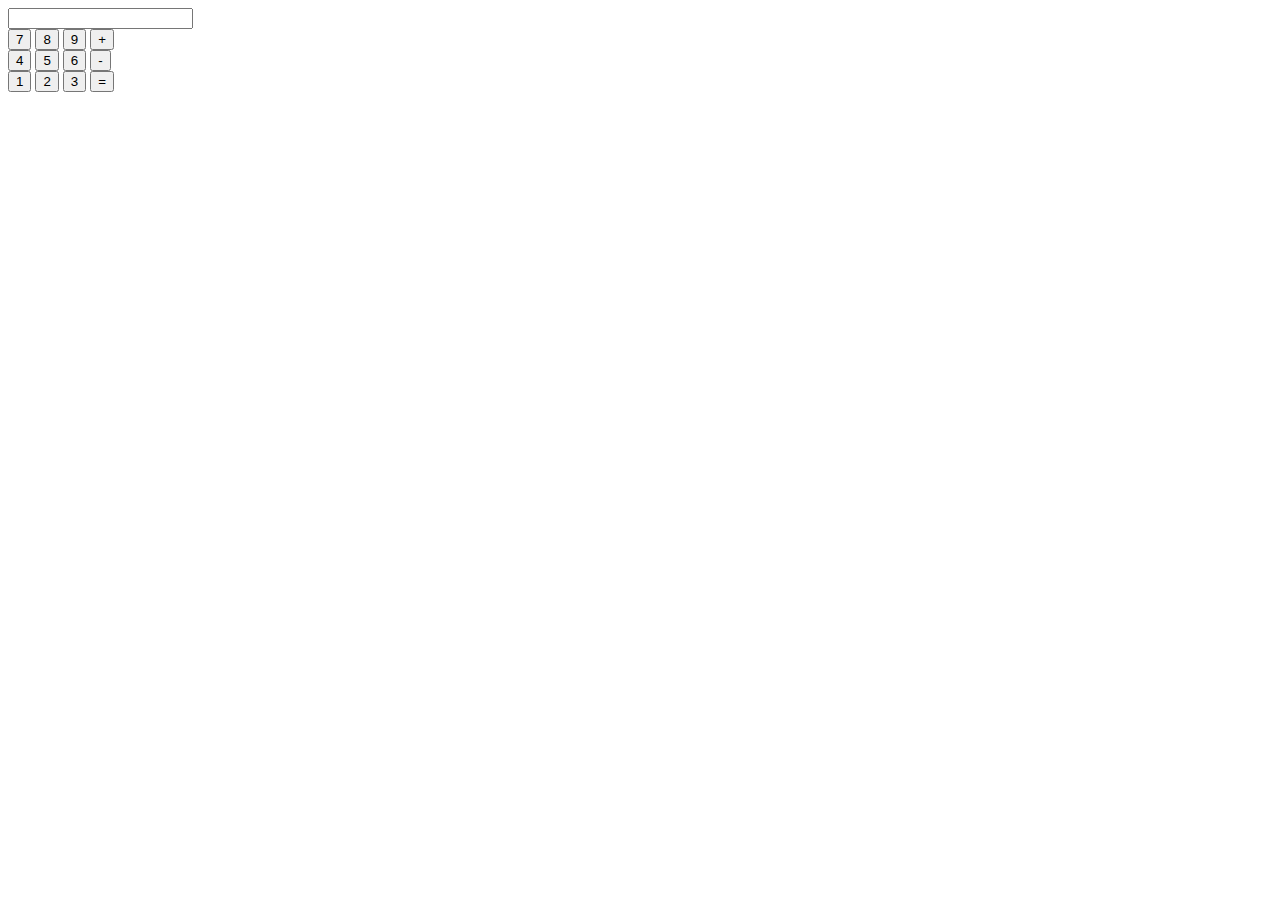
==== Task-2/index.html @ 5b2cc5aa "Create index.html" ====
<!DOCTYPE html>
<html lang="en">
<head>
    <meta charset="UTF-8">
    <meta name="viewport" content="width=device-width, initial-scale=1.0">
    <title>Basic Calculator</title>
    <link rel="stylesheet" href="style.css">
</head>
<body>

    <div id="calculator">
        <input type="text" id="display" readonly>
        <div>
            <button onclick="appendValue('7')">7</button>
            <button onclick="appendValue('8')">8</button>
            <button onclick="appendValue('9')">9</button>
            <button onclick="appendOperator('+')">+</button>
        </div>
        <div>
            <button onclick="appendValue('4')">4</button>
            <button onclick="appendValue('5')">5</button>
            <button onclick="appendValue('6')">6</button>
            <button onclick="appendOperator('-')">-</button>
        </div>
        <div>
            <button onclick="appendValue('1')">1</button>
            <button onclick="appendValue('2')">2</button>
            <button onclick="appendValue('3')">3</button>
            <button onclick="calculate()">=</button>
        </div>
        <div id="result"></div>
      </div>

    <script src="scripts.js"></script>
</body>
</html>
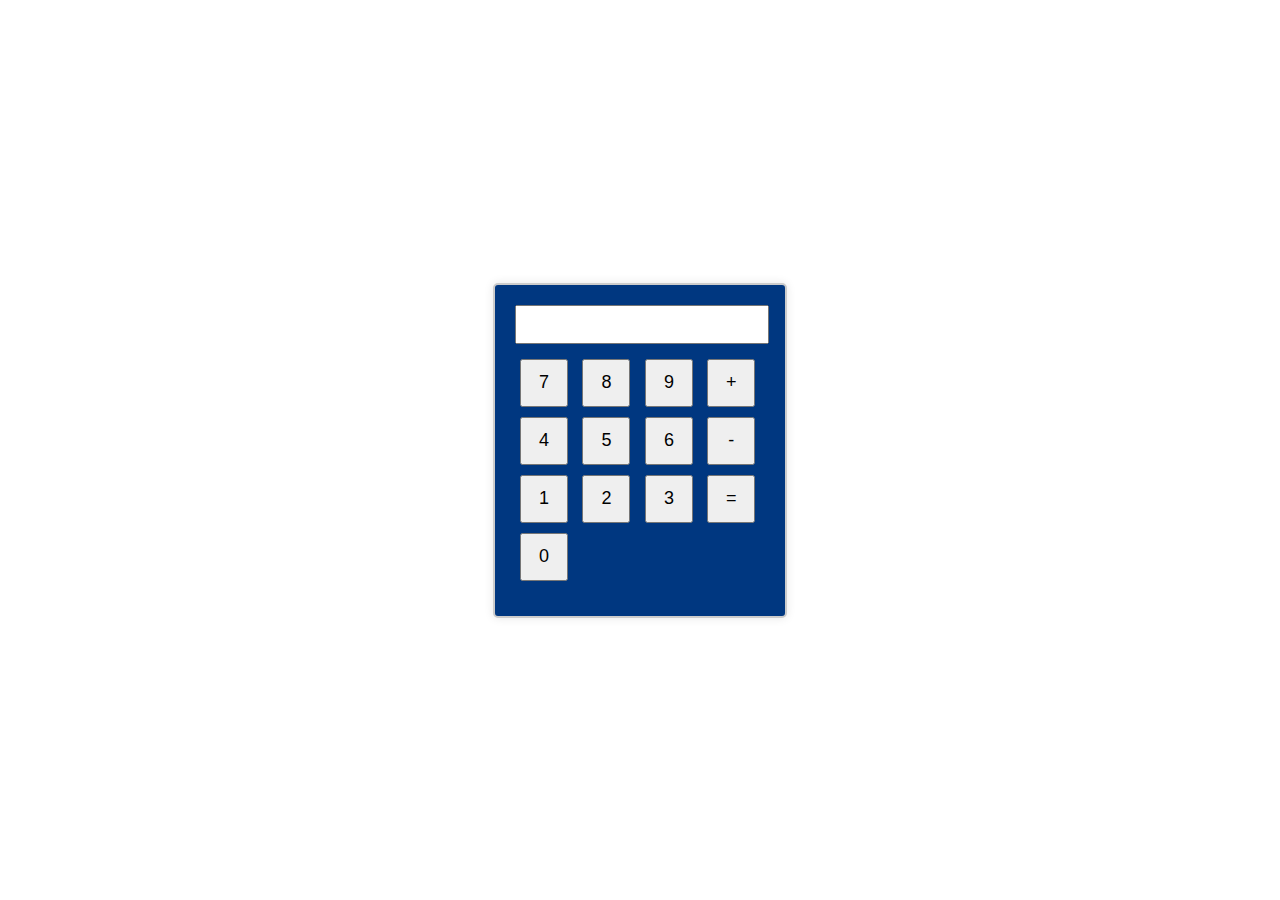
==== commit b460fbf9: "Update index.html" ====
--- a/Task-2/index.html
+++ b/Task-2/index.html
@@ -28,6 +28,9 @@
             <button onclick="appendValue('3')">3</button>
             <button onclick="calculate()">=</button>
         </div>
+        <div>
+            <button onclick="appendValue('0')">0</button>
+        </div>
         <div id="result"></div>
       </div>
 
--- a/Task-2/style.css
+++ b/Task-2/style.css
@@ -0,0 +1,39 @@
+body {
+    font-family: 'Arial', sans-serif;
+    display: flex;
+    align-items: center;
+    justify-content: center;
+    height: 100vh;
+    margin: 0;
+  }
+  
+  #calculator {
+    border: 2px solid #ccc;
+    border-radius: 5px;
+    padding: 20px;
+    box-shadow: 0 0 10px rgba(0, 0, 0, 0.1);
+    background-color: rgb(0, 55, 128);
+    width: 250px;
+  }
+  
+  input {
+    width: calc(100% - 20px);
+    padding: 10px;
+    margin-bottom: 10px;
+  }
+  
+  button {
+    width: 48px;
+    height: 48px;
+    margin: 5px;
+    font-size: 18px;
+    cursor: pointer;
+  }
+  
+  #result {
+    font-size: 20px;
+    font-weight: bold;
+    margin-top: 10px;
+    color: #fff;
+  }
+  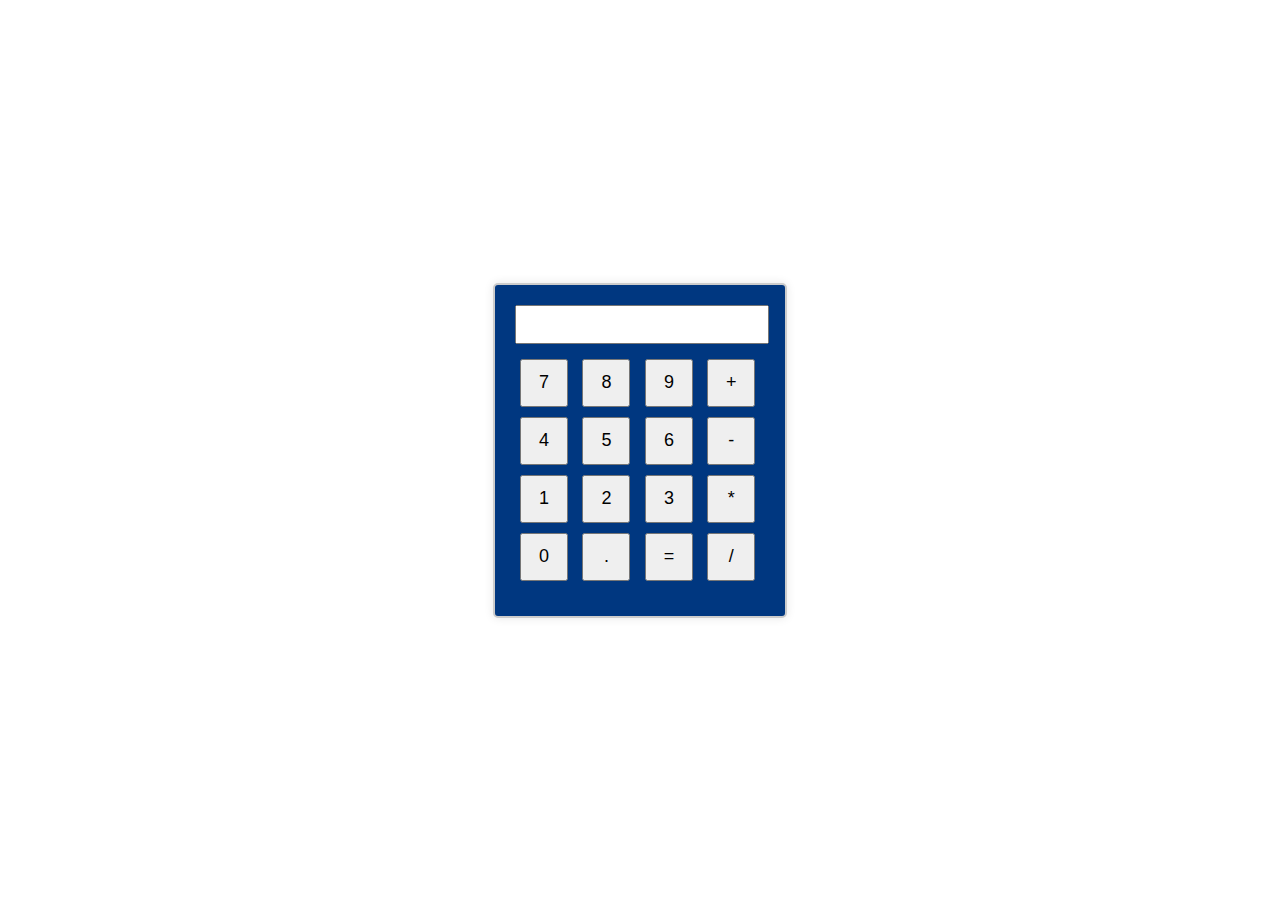
==== commit 9e66735e: "Update index.html" ====
--- a/Task-2/index.html
+++ b/Task-2/index.html
@@ -26,10 +26,13 @@
             <button onclick="appendValue('1')">1</button>
             <button onclick="appendValue('2')">2</button>
             <button onclick="appendValue('3')">3</button>
-            <button onclick="calculate()">=</button>
+            <button onclick="appendOperator('*')">*</button>
         </div>
         <div>
             <button onclick="appendValue('0')">0</button>
+            <button onclick="appendValue('.')">.</button>
+            <button onclick="calculate()">=</button>
+            <button onclick="appendOperator('/')">/</button>
         </div>
         <div id="result"></div>
       </div>
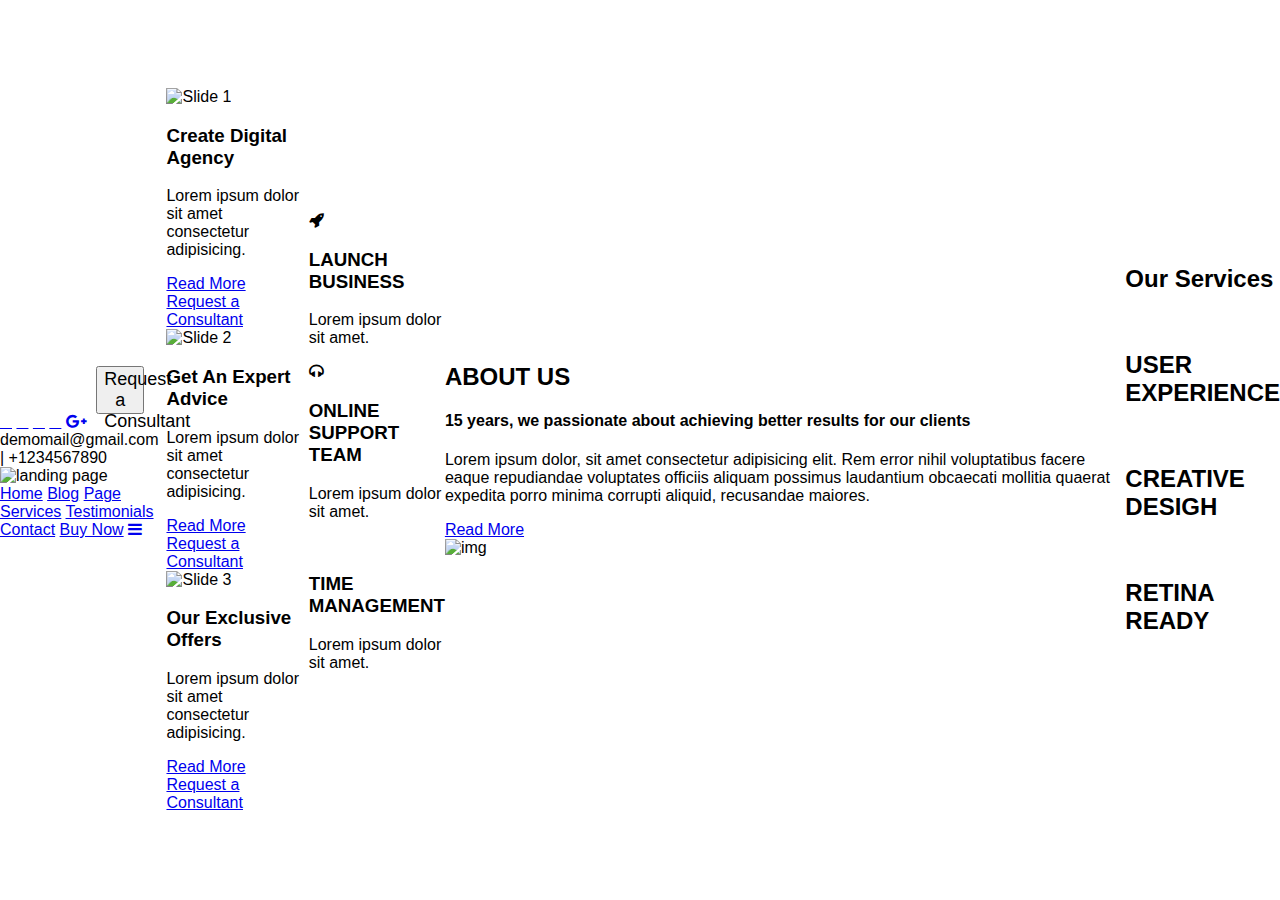
==== commit c9edd2b7: "index.html" ====
--- a/Task-2/index.html
+++ b/Task-2/index.html
@@ -1,42 +1,173 @@
 <!DOCTYPE html>
 <html lang="en">
+
 <head>
     <meta charset="UTF-8">
+    <meta http-equiv="X-UA-Compatible" content="IE=edge">
     <meta name="viewport" content="width=device-width, initial-scale=1.0">
-    <title>Basic Calculator</title>
+    <title>Landing Page</title>
     <link rel="stylesheet" href="style.css">
+    <link rel="stylesheet" href="https://cdnjs.cloudflare.com/ajax/libs/font-awesome/6.2.1/css/all.min.css"
+        integrity="sha512-MV7K8+y+gLIBoVD59lQIYicR65iaqukzvf/nwasF0nqhPay5w/9lJmVM2hMDcnK1OnMGCdVK+iQrJ7lzPJQd1w=="
+        crossorigin="anonymous" referrerpolicy="no-referrer" />
+    <link rel="stylesheet" href="https://cdnjs.cloudflare.com/ajax/libs/font-awesome/4.7.0/css/font-awesome.min.css">
 </head>
+
 <body>
 
-    <div id="calculator">
-        <input type="text" id="display" readonly>
-        <div>
-            <button onclick="appendValue('7')">7</button>
-            <button onclick="appendValue('8')">8</button>
-            <button onclick="appendValue('9')">9</button>
-            <button onclick="appendOperator('+')">+</button>
+    <!-- Navbar -->
+    <header>
+        <div class="header1">
+            <div class="social-media">
+                <a href="#"><i class="fab fa-facebook"></i></a>
+                <a href="#"><i class="fab fa-linkedin"></i></a>
+                <a href="#"><i class="fab fa-instagram"></i></a>
+                <a href="#"><i class="fab fa-twitter"></i></a>
+                <a href="#"><i class="fa fa-google-plus"></i></a>
+
+                <button id="call-us-btn">Request a Consultant</button>
+                <div id="phone-number">demomail@gmail.com | +1234567890</div>
+            </div>
         </div>
-        <div>
-            <button onclick="appendValue('4')">4</button>
-            <button onclick="appendValue('5')">5</button>
-            <button onclick="appendValue('6')">6</button>
-            <button onclick="appendOperator('-')">-</button>
+        <div class="header2">
+            <nav>
+                <div class="logo"><img src="Landing Page.png" alt="landing page"></div>
+
+                <div class="topnav" id="myTopnav">
+                    <a href="#home">Home</a>
+                    <a href="#">Blog</a>
+                    <a href="#about">Page</a>
+                    <a href="#services">Services</a>
+                    <a href="#">Testimonials</a>
+                    <a href="#">Contact</a>
+                    <a href="#">Buy Now</a>
+                    <a href="javascript:void(0);" class="icon" onclick="myFunction()">
+                        <i class="fa fa-bars"></i>
+                    </a>
+                </div>
+            </nav>
         </div>
-        <div>
-            <button onclick="appendValue('1')">1</button>
-            <button onclick="appendValue('2')">2</button>
-            <button onclick="appendValue('3')">3</button>
-            <button onclick="appendOperator('*')">*</button>
+    </header>
+
+    <!-- Home -->
+    <div class="home" id="home">
+        <div class="slideshow-container">
+            <div class="mySlides">
+                <img src="image1.jpg" alt="Slide 1">
+                <div class="slide-text">
+                    <h3>Create Digital Agency</h3>
+                    <p>Lorem ipsum dolor sit amet consectetur adipisicing.</p>
+                    <a href="#">Read More</a>
+                    <a href="#">Request a Consultant</a>
+                </div>
+            </div>
+
+            <div class="mySlides">
+                <img src="image2.jpg" alt="Slide 2">
+                <div class="slide-text">
+                    <h3>Get An Expert Advice</h3>
+                    <p>Lorem ipsum dolor sit amet consectetur adipisicing.</p>
+                    <a href="#">Read More</a>
+                    <a href="#">Request a Consultant</a>
+                </div>
+            </div>
+
+            <div class="mySlides">
+                <img src="image3.jpg" alt="Slide 3">
+                <div class="slide-text">
+                    <h3>Our Exclusive Offers</h3>
+                    <p>Lorem ipsum dolor sit amet consectetur adipisicing.</p>
+                    <a href="#">Read More</a>
+                    <a href="#">Request a Consultant</a>
+                </div>
+            </div>
+
+            <!-- Add more slides as needed -->
+
+            <!-- Navigation dots -->
+            <div class="dot-container">
+                <span class="dot"></span>
+                <span class="dot"></span>
+                <span class="dot"></span>
+                <!-- Add more dots based on the number of slides -->
+            </div>
         </div>
-        <div>
-            <button onclick="appendValue('0')">0</button>
-            <button onclick="appendValue('.')">.</button>
-            <button onclick="calculate()">=</button>
-            <button onclick="appendOperator('/')">/</button>
+    </div>
+    <div class="strip">
+        <div class="cont" id="one">
+            <div class="esehi">
+                <i class="fa fa-rocket"></i>
+                <h3>LAUNCH BUSINESS</h3>
+            </div>
+            <P>Lorem ipsum dolor sit amet.</P>
         </div>
-        <div id="result"></div>
-      </div>
+        <div class="cont" id="two">
+            <div class="esehi">
+                <i class="fa fa-headphones"></i>
+                <h3>ONLINE SUPPORT TEAM</h3>
+            </div>
+            <P>Lorem ipsum dolor sit amet.</P>
+        </div>
+        <div class="cont" id="three">
+            <div class="esehi">
+                <i class="fa fa-clock"></i>
+                <h3>TIME MANAGEMENT</h3>
+            </div>
+            <P>Lorem ipsum dolor sit amet.</P>
+        </div>
+    </div>
+    <!-- About -->
+    <div class="about-us" id="about">
+        <div class="box-1">
+            <h2>ABOUT US</h2>
+            <h4>15 years, we passionate about achieving better results for our clients</h4>
+            <p>Lorem ipsum dolor, sit amet consectetur adipisicing elit. Rem error nihil voluptatibus facere eaque
+                repudiandae voluptates officiis aliquam possimus laudantium obcaecati mollitia quaerat expedita porro
+                minima corrupti aliquid, recusandae maiores.</p>
+            <a href="#">Read More</a>
+        </div>
+        <div class="box-2">
+            <img src="about image.jpg" alt="img">
+        </div>
+    </div>
+
+    <!-- Services -->
+    <div class="services" id="services">
+        <div class="s-title">
+            <h2>Our Services</h2>
+        </div>
+        <div class="s-img">
+            <div class="box">
+                <!-- image -->
+                <div class="image">
+                    <img src="User exp.jpg" alt="">
+                </div>
+                <div class="content">
+                    <h2>USER EXPERIENCE</h2>
+                </div>
+            </div>
+            <div class="box">
+                <!-- image -->
+                <div class="image">
+                    <img src="creative design.jpg" alt="">
+                </div>
+                <div class="content">
+                    <h2>CREATIVE DESIGH</h2>
+                </div>
+            </div>
+            <div class="box">
+                <!-- image -->
+                <div class="image">
+                    <img src="retina ready.jpg" alt="">
+                </div>
+                <div class="content">
+                    <h2>RETINA READY</h2>
+                </div>
+            </div>
+        </div>
+    </div>
 
     <script src="scripts.js"></script>
 </body>
+
 </html>
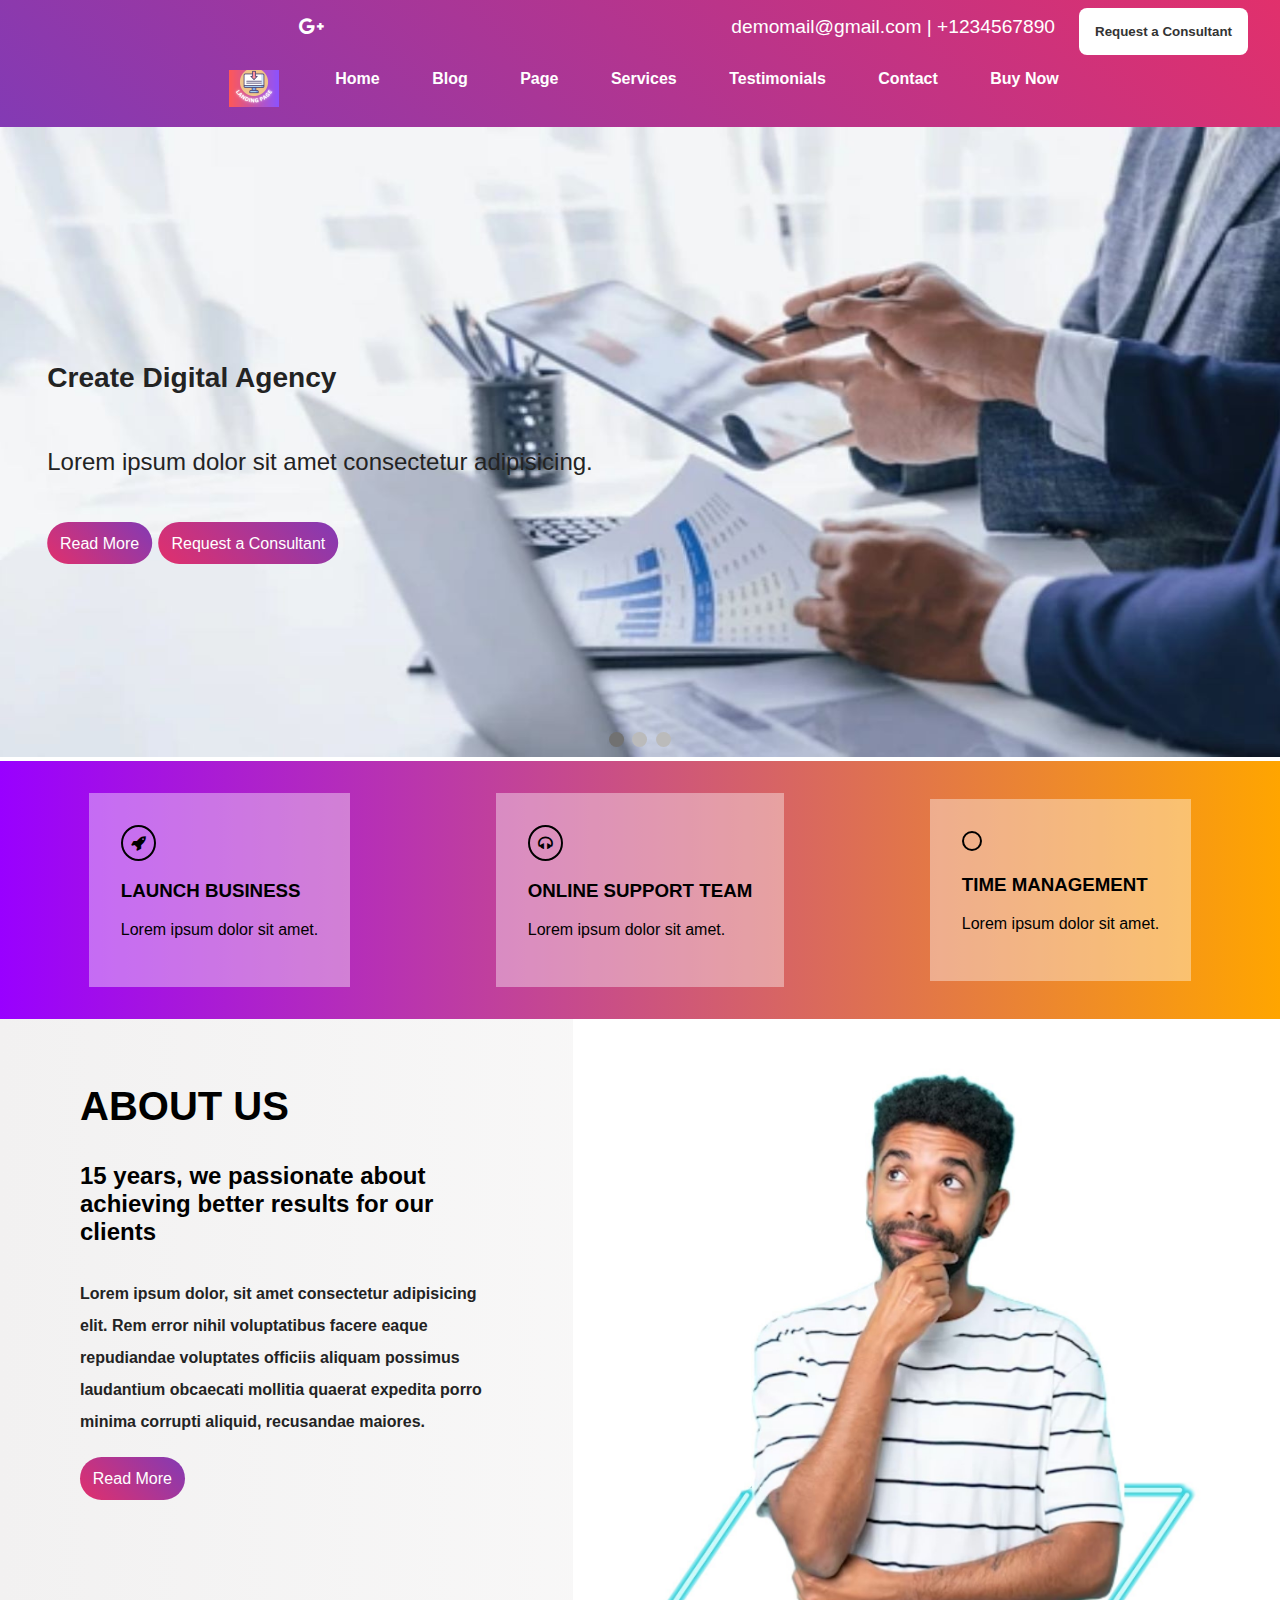
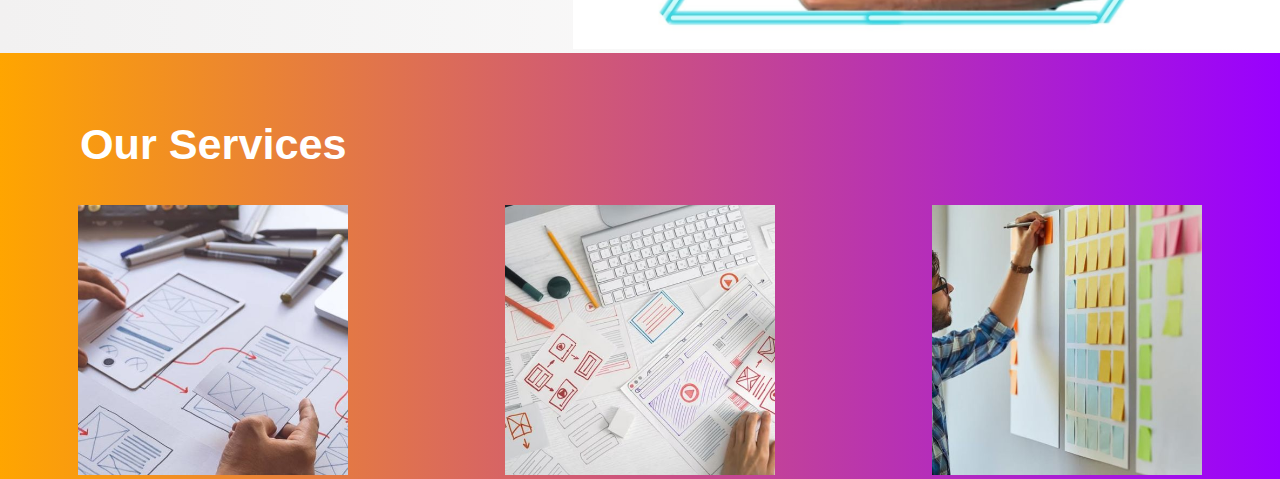
==== commit 6f62283a: "Update index.html" ====
--- a/Task-2/index.html
+++ b/Task-2/index.html
@@ -31,7 +31,7 @@
         </div>
         <div class="header2">
             <nav>
-                <div class="logo"><img src="Landing Page.png" alt="landing page"></div>
+                <div class="logo"><img src="LANDING PAGE.png" alt="landing page"></div>
 
                 <div class="topnav" id="myTopnav">
                     <a href="#home">Home</a>
--- a/Task-2/style.css
+++ b/Task-2/style.css
@@ -1,39 +1,495 @@
 body {
+    margin: 0;
     font-family: 'Arial', sans-serif;
-    display: flex;
+}
+
+/* NAvbar */
+header {
+    background: linear-gradient(45deg, #833ab4, #e1306c);
+    color: #fff;
+    padding: 1rem 2rem;
+    /* Using rem for padding */
+}
+
+.header1 {
+    /* display: flex; */
+    /* align-items: center; */
+    margin-bottom: 2rem;
+}
+
+.header2 {
+    display: flex;
+    justify-content: center;
+    align-items: center;
+}
+
+.logo {
+    margin: -0.8rem 2rem 0 2rem;
+}
+
+nav {
+    display: flex;
+    overflow: hidden;
+}
+
+/* Hide the link that should open and close the topnav on small screens */
+.topnav .icon {
+    display: none;
+}
+
+nav a {
+    color: #fff;
+    text-decoration: none;
+    margin: 0 1.5rem;
+    /* Using rem for margin */
+    font-weight: bold;
+}
+
+.social-media {
+    /* display: flex;
+    align-items: center; */
+    padding-left: 3rem;
+}
+
+.social-media a {
+    color: #fff;
+    text-decoration: none;
+    margin: 0 1rem;
+    /* Using rem for margin */
+    font-size: 1.2rem;
+    /* Using rem for font-size */
+}
+
+#call-us-btn {
+    background-color: #fff;
+    color: #333;
+    padding: 1rem 1rem;
+    /* Using rem for padding */
+    border: none;
+    border-radius: 0.5rem;
+    /* Using rem for border-radius */
+    font-weight: bold;
+    cursor: pointer;
+    float: inline-end;
+    margin-left: 1.5rem;
+    margin-top: -0.5rem;
+    transition: 0.3s;
+}
+
+#call-us-btn:hover {
+    background: #64cbff;
+    color: #000;
+}
+
+#phone-number {
+    margin-left: 1.25rem;
+    /* Using rem for margin */
+    font-size: 1.2rem;
+    /* Using rem for font-size */
+    float: inline-end;
+    color: #fff;
+}
+
+/* When the screen is less than 749 pixels wide, hide all links, except for the first one ("Home"). Show the link that contains should open and close the topnav (.icon) */
+@media screen and (max-width: 749px) {
+    .topnav a {
+        display: none;
+    }
+
+    .topnav a.icon {
+        float: right;
+        display: block;
+    }
+
+    .logo {
+        display: none;
+    }
+
+    #phone-number {
+        float: inline-start;
+        margin-top: 0.8rem;
+        font-size: 0.8rem;
+    }
+
+    #call-us-btn {
+        padding: 0.5rem;
+        font-size: 0.5rem;
+    }
+
+    .header2 {
+        float: right;
+    }
+
+    /* The "responsive" class is added to the topnav with JavaScript when the user clicks on the icon. This class makes the topnav look good on small screens (display the links vertically instead of horizontally) */
+    .topnav.responsive {
+        position: relative;
+    }
+
+    .topnav.responsive a.icon {
+        position: absolute;
+        right: 0;
+        top: 0;
+    }
+
+    .topnav.responsive a {
+        float: none;
+        display: block;
+        text-align: left;
+    }
+
+    nav a {
+        color: #000;
+    }
+}
+
+@media (min-width: 508px) and (max-width: 749px) {
+    #call-us-btn {
+        margin-top: 0;
+    }
+}
+
+@media (min-width: 750px) and (max-width: 949px) {
+    .social-media {
+        padding: 0;
+    }
+
+    #phone-number {
+        margin-left: 0;
+        font-size: 0.8rem;
+        font-weight: bold;
+        margin-top: 0.4rem;
+    }
+
+    #call-us-btn {
+        margin-left: 1rem;
+    }
+
+    nav a {
+        font-size: 0.8rem;
+        margin: 0 0.8rem;
+    }
+
+    .header2 {
+        justify-content: space-between;
+    }
+
+    .box-2 img {
+        padding-top: 6rem;
+    }
+
+    .box-1 p {
+        font-weight: lighter !important;
+    }
+}
+
+@media (max-width: 509px) {
+    #call-us-btn {
+        display: none;
+    }
+
+    #phone-number {
+        margin-top: 1.5rem;
+    }
+}
+
+/* Home */
+.home {
+    /* width: 100%; */
+}
+
+.slideshow-container {
+    width: 100%;
+    position: relative;
+    margin: auto;
+    overflow: hidden;
+    height: auto;
+}
+
+.mySlides {
+    display: flex;
+}
+
+img {
+    width: 100%;
+    max-height: 70vh;
+    overflow: hidden;
+}
+
+/* Style the navigation dots */
+.dot-container {
+    position: absolute;
+    bottom: 10px;
+    /* Adjust the distance from the bottom */
+    left: 50%;
+    transform: translateX(-50%);
+    text-align: center;
+}
+
+/* @media (min-width: 866px) and (max-width: 1100px){
+    .slide-text {
+        left: 80vw;
+    }
+} */
+
+.dot {
+    height: 15px;
+    width: 15px;
+    margin: 0 2px;
+    background-color: #bbb;
+    border-radius: 50%;
+    display: inline-block;
+    transition: background-color 0.6s ease;
+    cursor: pointer;
+}
+
+.active {
+    background-color: #717171;
+}
+
+.slide-text {
+    position: absolute;
+    top: 50%;
+    left: 25%;
+    transform: translate(-50%, -50%);
+    color: #232323;
+    font-size: 1.5rem;
+}
+
+.slide-text a {
+    text-decoration: none;
+    border: 1.5px solid linear-gradient(45deg, #833ab4, #e1306c);
+    color: #fff;
+    background: linear-gradient(45deg, #e1306c, #833ab4);
+    padding: 0.8rem 0.8rem;
+    border-radius: 4rem;
+    font-size: 1rem;
+    transition: 0.7s;
+}
+
+.slide-text a:hover {
+    background: linear-gradient(45deg, #833ab4, #e1306c);
+}
+
+.slide-text p {
+    line-height: 5rem;
+}
+
+@media (max-width: 1100px) {
+    .slide-text {
+        top: 50%;
+        left: 50%;
+        width: 100%;
+    }
+
+    .slide-text p {
+        line-height: 4rem;
+        font-size: 1.2rem;
+    }
+
+    .slide-text a {
+        padding: 0.5rem 0.5rem;
+        font-size: 1rem;
+    }
+}
+
+@media (max-width: 440px) {
+    .slide-text {
+        top: 35%;
+        left: 50%;
+        width: 100%;
+    }
+
+    .slide-text p {
+        line-height: 2rem !important;
+    }
+}
+
+.strip {
+    display: flex;
+    flex-wrap: wrap;
+    /* Allow items to wrap to the next line on smaller screens */
+    align-items: center;
+    justify-content: space-around;
+    /* Adjust spacing between items */
+    padding: 1rem;
+    background: linear-gradient(90deg, #9900ff, #FFA500);
+    color: #000;
+
+}
+
+.cont {
+    background-color: #ffffff65;
+    padding: 2rem;
+    margin: 1rem;
+    cursor: pointer;
+}
+
+.esehi i {
+    border: 2px solid #000;
+    border-radius: 50%;
+    padding: 0.5rem;
+    transition: 0.5s ease;
+}
+
+.esehi i:hover {
+    box-shadow: 0 0 5px #1FFFFF, 0 0 5px #1FFFFF, 0 0 5px #1FFFFF;
+    text-shadow: 0 0 10px #1FFFFF, 0 0 10px #1FFFFF, 0 0 10px #1FFFFF;
+    border: 2px solid #1FFFFF;
+}
+
+@media (max-width: 768px) {
+    .strip {
+        padding: 1rem;
+        /* Adjust padding for smaller screens */
+    }
+
+    #one {
+        padding: 24px 25px 24px 30px;
+    }
+
+    #three {
+        padding: 24px 24px 24px 30px;
+    }
+
+    .cont {
+        padding: 1.5rem;
+        /* Adjust padding for smaller screens */
+    }
+
+    .about-us {
+        display: flex;
+        flex-wrap: wrap;
+        justify-content: space-around;
+    }
+
+    .box-2 img {
+        margin-top: 1.5rem;
+        padding: 0;
+        height: 50vh !important;
+        width: 90vw !important;
+    }
+}
+
+.about-us {
+    display: flex;
+    background: linear-gradient(90deg, #f2f1f1, #fff);
+    /* flex-wrap: wrap; */
+    /* justify-content: space-around; */
+}
+
+.box-1 {
+    padding: 2rem 5rem 0 5rem;
+}
+
+.box-1 h2 {
+    font-size: 2.5rem;
+}
+
+.box-1 h4 {
+    font-size: 1.5rem;
+}
+
+.box-1 p {
+    font-weight: bold;
+    color: #232323;
+    margin-bottom: 2rem;
+}
+
+.box-1 a {
+    text-decoration: none;
+    border: 1.5px solid linear-gradient(45deg, #833ab4, #e1306c);
+    color: #fff;
+    background: linear-gradient(45deg, #e1306c, #833ab4);
+    padding: 0.8rem 0.8rem;
+    border-radius: 4rem;
+    font-size: 1rem;
+    transition: 0.5s ease;
+}
+
+.box-1 a:hover {
+    background: linear-gradient(45deg, #833ab4, #e1306c);
+}
+
+.box-2 img {
+    width: auto;
+    height: 100vh;
+}
+
+@media (min-width: 1100px) {
+    .box-1 p {
+        line-height: 2rem;
+    }
+}
+
+.services {
+    background: linear-gradient(90deg, #FFA500, #9900ff);
+}
+
+.s-title {
+    font-size: 1.8rem;
+    padding: 2rem 5rem 0 5rem;
+    color: #fff;
+}
+
+.s-img {
+    display: flex;
+    flex-wrap: wrap;
+    align-items: center;
+    justify-content: space-around;
+}
+
+.s-img img {
+    height: 30vh;
+    width: auto;
+    cursor: pointer;
+}
+
+.box {
+    position: relative;
+}
+
+.box::after,
+.box::before {
+    content: "";
+    position: absolute;
+    opacity: 1;
+    transition: all 0.4s ease;
+    top: 1rem;
+    bottom: 1rem;
+    left: 1rem;
+    right: 1rem;
+}
+
+.box:hover::before {
+    background: #ffffff65;
+    transform: scale(1.05, 1);
+}
+
+.box:hover::after {
+    transform: scale(1, 1.05);
+}
+
+.box .content {
+    position: absolute;
+    top: 0;
+    bottom: 0;
+    left: 0;
+    right: 0;
+    display: flex;
+    flex-direction: column;
     align-items: center;
     justify-content: center;
-    height: 100vh;
-    margin: 0;
-  }
-  
-  #calculator {
-    border: 2px solid #ccc;
-    border-radius: 5px;
-    padding: 20px;
-    box-shadow: 0 0 10px rgba(0, 0, 0, 0.1);
-    background-color: rgb(0, 55, 128);
-    width: 250px;
-  }
-  
-  input {
-    width: calc(100% - 20px);
+    text-align: center;
+    padding: 15px;
+    color: rgb(72, 72, 72);
+    opacity: 0;
+}
+
+.box:hover .content {
+    opacity: 1;
+}
+
+.box .content h2 {
     padding: 10px;
-    margin-bottom: 10px;
-  }
-  
-  button {
-    width: 48px;
-    height: 48px;
-    margin: 5px;
-    font-size: 18px;
-    cursor: pointer;
-  }
-  
-  #result {
-    font-size: 20px;
-    font-weight: bold;
-    margin-top: 10px;
-    color: #fff;
-  }
-  +    font-size: 1.3rem;
+}
